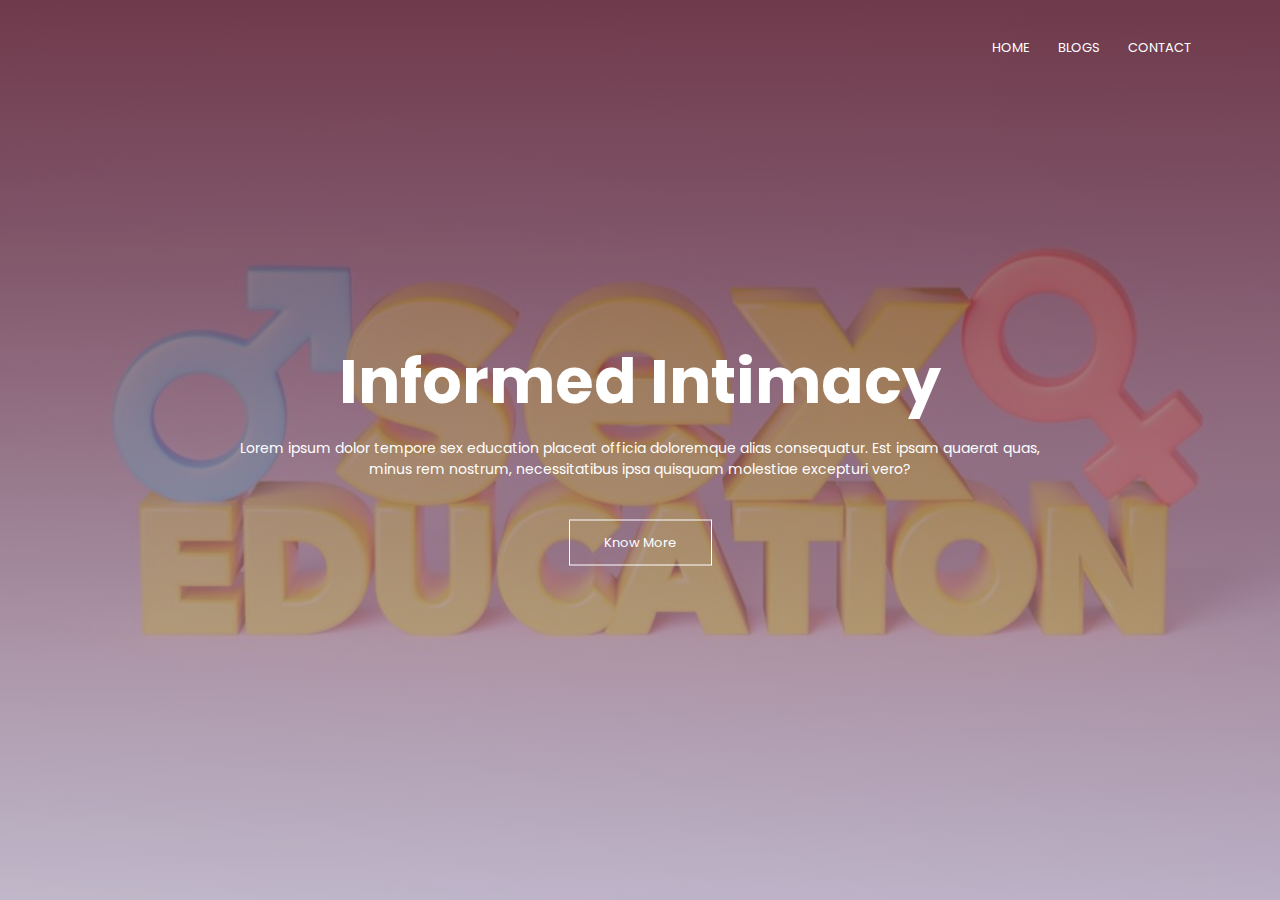
==== index.html @ b42451ce "Add files via upload" ====
<!DOCTYPE html>
<html lang="en">
<head>
    <meta charset="UTF-8">
    <meta http-equiv="X-UA-Compatible" content="IE=edge">
    <meta name="viewport" content="width=device-width, initial-scale=1.0">
    <title>RoseBeds</title>
    <link rel="stylesheet" href="style.css">
    <link rel="preconnect" href="https://fonts.googleapis.com">
<link rel="preconnect" href="https://fonts.gstatic.com" crossorigin>
<link href="https://fonts.googleapis.com/css2?family=Poppins:ital,wght@0,300;0,400;0,600;0,700;1,100&display=swap" rel="stylesheet">
</head>
<body>
    <section class="header">
        <nav>
            <a href="index.html"><img src="" alt=""></a>
            <div id="navlinks">
                <ul>
                    <li><a href="">HOME</a></li>
                    <li><a href="">BLOGS</a></li>
                    <li><a href="">CONTACT</a></li>
                </ul>
            </div>
        </nav>

    <div id="textbox">
        <h1>Informed Intimacy</h1>
        <p>Lorem ipsum dolor tempore sex education placeat officia doloremque alias consequatur. Est ipsam quaerat quas, <br>minus rem nostrum, necessitatibus ipsa quisquam molestiae excepturi vero?</p>
        <a href=""class="herobutton">Know More</a>
    </div>
    </section>
</body>
</html>
---- style.css ----
*{
    margin: 0;
    padding: 0;   
    font-family: 'Poppins', sans-serif;
}

.header{
    min-height: 100vh;
    width: 100%;
    background-image: linear-gradient(rgba(88, 29, 29, 0.7),rgba(176, 172, 185, 0.7)),url(bg.jpg);
    background-position: center;
    background-size: cover;
    position: relative;
}

nav{
    display: flex;
    padding: 2% 6%;
    justify-content: space-between;
    align-items: center;
}
nav img{

}
#navlinks{
    flex: 1;
    text-align: right;
}
#navlinks ul li{
    list-style: none;
    display: inline-block;
    padding: 8px 12px;
    position: relative;
}
#navlinks ul li a{
    color: #fff;
    text-decoration: none;
    font-size: 13px;
}
#navlinks ul li::after{
    content:'';
    width: 0%;
    height: 2px;
    background: #f44336;
    display: block;
    margin: auto;
    transition: 0.3s;
}
#navlinks ul li:hover::after{
    width: 100%;
}

#textbox{
    width: 90%;
    color: white;
    position: absolute;
    top: 50%;
    left: 50%;
    transform:translate(-50%,-50%);
    text-align: center;
}

#textbox h1{
    font-size: 62px;
}
#textbox p{
    margin: 10px 0 40px;
    font-size: 14px;
    color: white;
}

.herobutton{
    display:inline-block;
    text-decoration: none;
    color: white;
    border: 1px solid #fff;
    padding: 12px 34px;
    font-size: 13px;
    background: transparent;
    position: relative;
    cursor: pointer;
}

.herobutton:hover{
    border:1px solid #f44336;
    background: #f44336;
    transition: 1s;
}
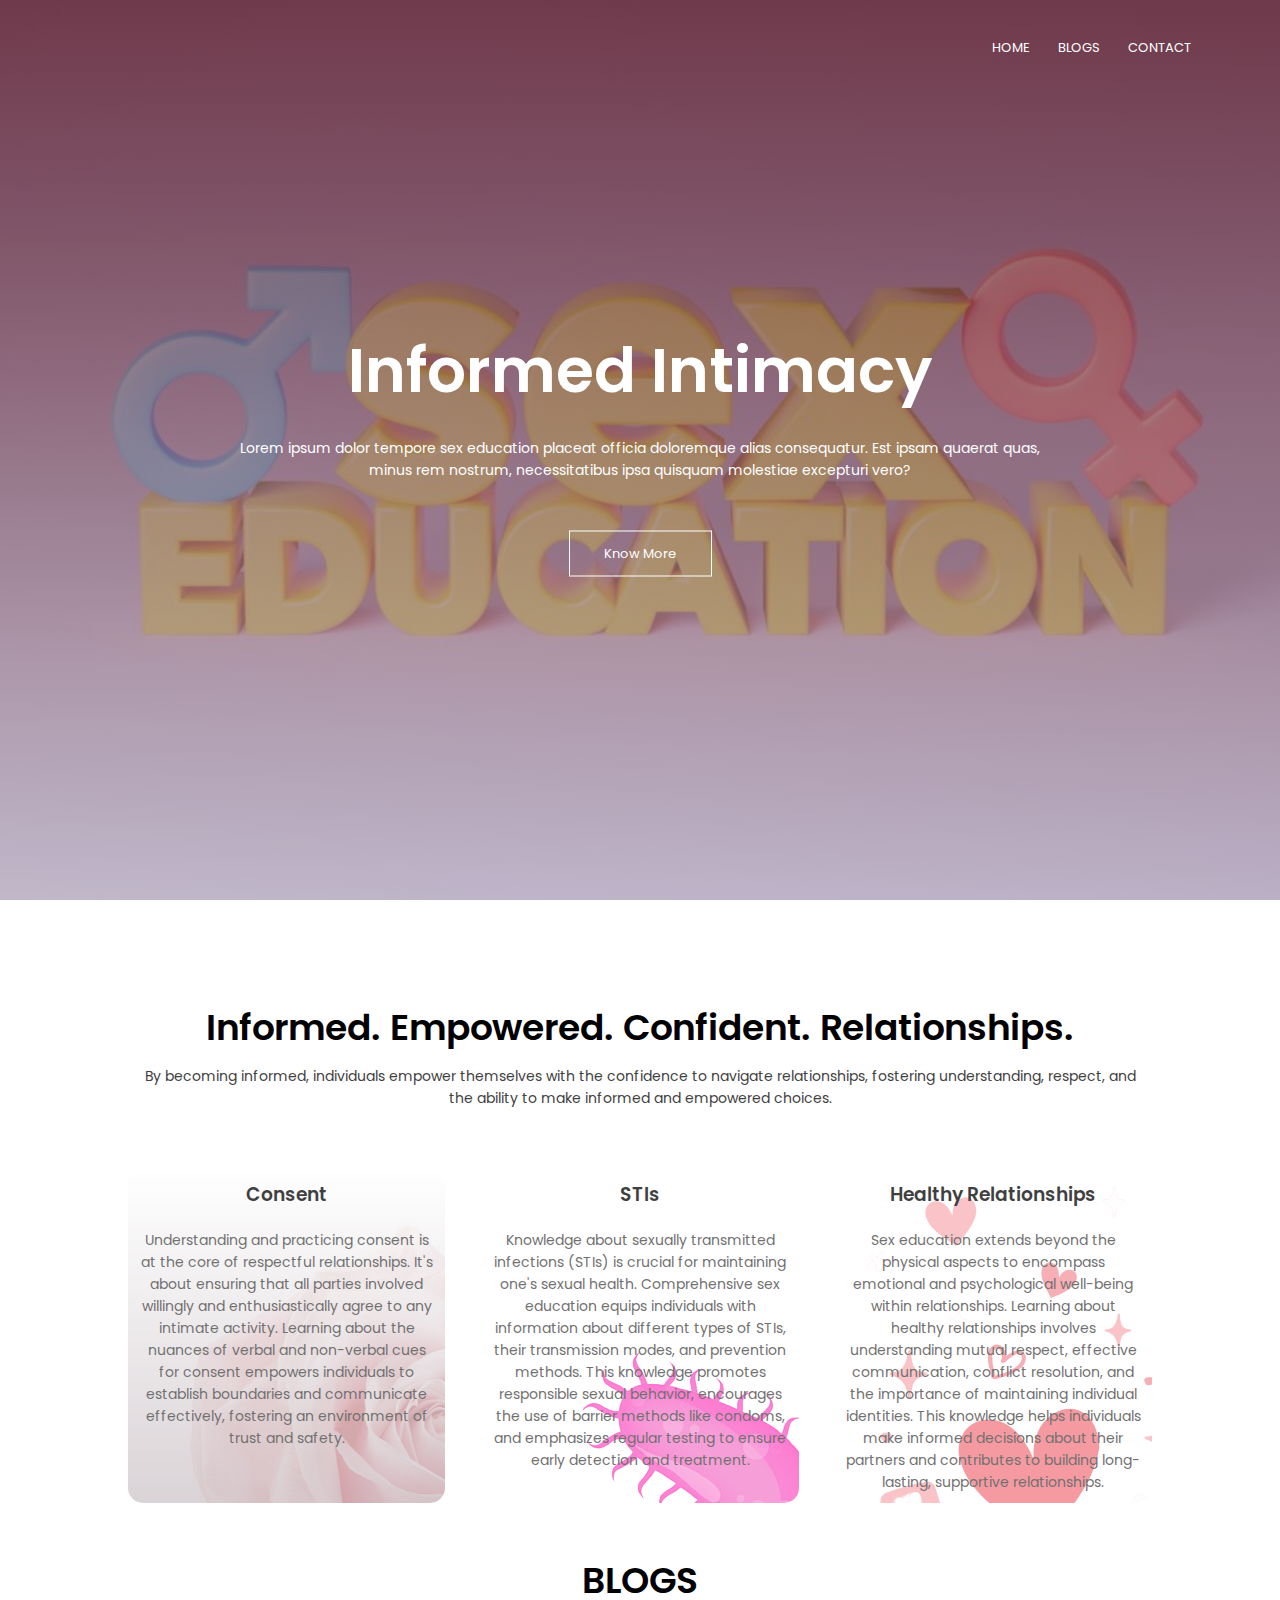
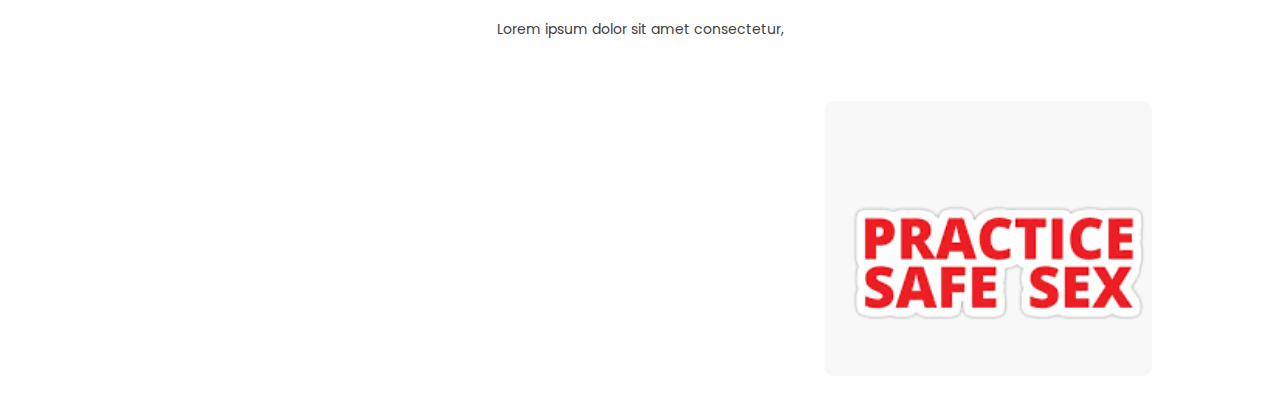
==== commit 0bef455d: "Add files via upload" ====
--- a/index.html
+++ b/index.html
@@ -9,18 +9,23 @@
     <link rel="preconnect" href="https://fonts.googleapis.com">
 <link rel="preconnect" href="https://fonts.gstatic.com" crossorigin>
 <link href="https://fonts.googleapis.com/css2?family=Poppins:ital,wght@0,300;0,400;0,600;0,700;1,100&display=swap" rel="stylesheet">
+<link rel="stylesheet" href="https://cdnjs.cloudflare.com/ajax/libs/font-awesome/6.4.2/css/all.min.css" integrity="sha512-z3gLpd7yknf1YoNbCzqRKc4qyor8gaKU1qmn+CShxbuBusANI9QpRohGBreCFkKxLhei6S9CQXFEbbKuqLg0DA==" crossorigin="anonymous" referrerpolicy="no-referrer" />
+
 </head>
 <body>
+    
     <section class="header">
         <nav>
             <a href="index.html"><img src="" alt=""></a>
             <div id="navlinks">
+                <i class="fa fa-times" onclick="hidemenu()"></i>
                 <ul>
-                    <li><a href="">HOME</a></li>
+                    <li><a href="index.html">HOME</a></li>
                     <li><a href="">BLOGS</a></li>
                     <li><a href="">CONTACT</a></li>
                 </ul>
             </div>
+            <i class="fa fa-bars" onclick="showmenu()"></i>
         </nav>
 
     <div id="textbox">
@@ -29,5 +34,64 @@
         <a href=""class="herobutton">Know More</a>
     </div>
     </section>
+
+
+    <section class="Sex">
+        <h1>Informed. Empowered. Confident. Relationships.</h1>
+        <p>By becoming informed, individuals empower themselves with the confidence to navigate relationships, fostering understanding, respect, and the ability to make informed and empowered choices.</p>
+
+        <div class="row">
+            <div class="coloumn">
+                <h3>Consent</h3>
+                <p>Understanding and practicing consent is at the core of respectful relationships. It's about ensuring that all parties involved willingly and enthusiastically agree to any intimate activity. Learning about the nuances of verbal and non-verbal cues for consent empowers individuals to establish boundaries and communicate effectively, fostering an environment of trust and safety.</p>
+            </div>
+            <div class="coloumn">
+                <h3>STIs</h3>
+                <p>Knowledge about sexually transmitted infections (STIs) is crucial for maintaining one's sexual health. Comprehensive sex education equips individuals with information about different types of STIs, their transmission modes, and prevention methods. This knowledge promotes responsible sexual behavior, encourages the use of barrier methods like condoms, and emphasizes regular testing to ensure early detection and treatment.</p>
+            </div>
+            <div class="coloumn">
+                <h3>Healthy Relationships</h3>
+                <p>Sex education extends beyond the physical aspects to encompass emotional and psychological well-being within relationships. Learning about healthy relationships involves understanding mutual respect, effective communication, conflict resolution, and the importance of maintaining individual identities. This knowledge helps individuals make informed decisions about their partners and contributes to building long-lasting, supportive relationships.</p>
+            </div>
+        </div>
+
+    </section>
+
+    <section class="blogs">
+        <h1>BLOGS</h1>
+        <p>Lorem ipsum dolor sit amet consectetur, </p>
+
+        <div  class="row" >
+            <div class="coloumb" id="clicableDiv1">
+                <img src="https://feminisminindia.com/wp-content/uploads/2020/03/KwTddErSlVRnmRZ-800x450-noPad.jpg" alt="">
+                <div class="layer">
+                    <h3>Lack Of Sex Education</h3>
+                </div>
+            </div>
+
+            <div class="coloumb" id="clicableDiv2">
+                <img src="https://borgenproject.org/wp-content/uploads/india_gender_justice_equality_women_equal_asia_human_rights_international_aid_opt.jpg" alt="">
+                <div class="layer">
+                    <h3>Gender Disparities</h3>
+                </div>
+            </div>
+
+            <div class="coloumb" id="clicableDiv3">
+                <img src="[data-uri]" alt="">
+                <div class="layer">
+                    <h3>Lack Of Sex Education</h3>
+                </div>
+            </div>
+        </div>
+        
+    </section>
+
+
+
+
+
+    <script src="script.js">
+      
+    </script>
 </body>
 </html>--- a/style.css
+++ b/style.css
@@ -3,6 +3,26 @@
     padding: 0;   
     font-family: 'Poppins', sans-serif;
 }
+html{
+    cursor: none;
+}
+body {
+    cursor: none;
+}
+.custom-cursor {
+    position: fixed;
+    background-repeat: no-repeat;
+    width: 75px;
+    height: 75px;
+    background: url('spermgif1.gif') no-repeat;
+    background-size: cover;
+    pointer-events: none; 
+    z-index: 9999; 
+    transform: translate(-50%, -50%) rotate(45deg) scaleX(-1);
+    -webkit-user-drag: none;
+}
+
+
 
 .header{
     min-height: 100vh;
@@ -19,9 +39,6 @@
     justify-content: space-between;
     align-items: center;
 }
-nav img{
-
-}
 #navlinks{
     flex: 1;
     text-align: right;
@@ -33,6 +50,7 @@
     position: relative;
 }
 #navlinks ul li a{
+    cursor: none;
     color: #fff;
     text-decoration: none;
     font-size: 13px;
@@ -70,6 +88,7 @@
 }
 
 .herobutton{
+    cursor: none;
     display:inline-block;
     text-decoration: none;
     color: white;
@@ -82,7 +101,223 @@
 }
 
 .herobutton:hover{
+    cursor: none;
     border:1px solid #f44336;
     background: #f44336;
     transition: 1s;
+}
+
+nav .fa{
+    display: none;
+}
+
+@media(max-width:700px)
+{
+        #textbox h1{
+        font-size: 20px;
+    }
+
+    #navlinks ul li{
+        display: block;
+    }
+    #navlinks{
+        position: absolute;
+        background: #f44336;
+        height: 100vh;
+        width: 150px;
+        top:0;
+        right: -200px;
+        text-align: left;
+        z-index: 2;
+        transition: 1s;
+    }
+    nav .fa{
+        display: block;
+        color: white;
+        margin: 10px;
+        font-size: 22px;
+        cursor: none;
+    }
+    #navlinks ul{
+        padding: 30px;
+    }
+}
+
+.Sex{
+    width: 80%;
+    margin: auto;
+    text-align: center;
+    padding-top: 100px;
+}
+h1{
+    font-size: 36px;
+    font-weight: 600;
+}
+
+p{
+    color: #424141;
+    font-size:14px ;
+    font-weight: 400;
+    line-height: 22px;
+    padding: 10px;
+}
+
+.row{
+    margin-top: 5%;
+    display: flex;
+    justify-content: space-between;
+
+}
+.coloumn{
+    flex-basis: 31%;
+    border-radius: 15px;
+    margin-bottom: 20px 12px;
+    box-sizing: border-box;
+    transition: 0.5s;
+}
+.coloumn:nth-child(1)
+{
+    background-image:linear-gradient(rgba(255, 255, 255, 0.7),rgba(185, 172, 179, 0.7)) , url(roses1.jpg);
+    opacity:0.75;
+}
+.coloumn:nth-child(2)
+{
+    background-image: url(germs1.png);
+    background-position: 0px 45px;
+    opacity:0.75;
+}
+
+.coloumn:nth-child(3)
+{
+    background-image: url(love1.png);
+    background-position: 0px -3px;
+    opacity:0.75;
+}
+
+h3{
+    text-align: center;
+    font-weight:600 ;
+    margin: 10px 0;
+}
+
+.coloumn:hover{
+    opacity: 1.25;
+    box-shadow: 0 0 25px 0px rgba(0,0,0,0.2);
+}
+
+@media(max-width:700px)
+{
+    .row{
+        flex-direction: column;
+        gap: 20px;
+    }
+}
+
+.blogs{
+    width: 80%;
+    margin: auto;
+    text-align: center;
+    padding-top: 50px;
+}
+
+.coloumb{
+    flex-basis: 32%;
+    border-radius: 10px;
+    margin-bottom: 30px;
+    position: relative;
+    overflow: hidden;
+}
+.coloumb img{
+    display: block;
+    transform: translate(-15%);
+}
+
+#clicableDiv2 img
+{
+    scale: 1.45;
+    transform: translate(-0%,10%);
+}
+#clicableDiv3 img
+{
+    scale: 1.55;
+    align-items: center;
+    margin-left: 35%;
+    margin-top: 15%;
+
+}
+
+
+.layer{
+    background:transparent;
+    height: 100%;
+    width: 100%;
+    position: absolute;
+    top: 0;
+    left: 0;
+    transition: .5s;
+}
+.layer:hover{
+    background:  rgba(206, 60, 60, 0.7);
+}
+
+.layer h3{
+    width: 100%;
+    font-weight: 500;
+    color: #fff;
+    font-size: 26px;
+    bottom: 0;
+    left: 50%;
+    transform: translateX(-50%);
+    position: absolute;
+    opacity: 0;
+    transition: .5s;
+}
+
+.layer:hover h3{
+    bottom: 49%;
+    opacity: 1;
+}
+
+
+.subheader{
+    height: 50vh;
+    width: 100%;
+    background-image: linear-gradient(rgba(150, 87, 87, 0.7),rgba(189, 167, 167, 0.7)),url(https://cdn.create.vista.com/api/media/medium/367109056/stock-photo-top-view-cubes-sex-education-lettering-gender-symbols-isolated-white?token=);
+    background-position: center;
+    text-align: center;
+    color: #ffffff;
+}
+.subheader h1{
+    margin-top: 100px;
+    color: #fff;
+}
+
+.blog1{
+    width: 80%;
+    margin: auto;
+    padding: 60px 0;
+}
+.blogleft{
+    flex-basis: 70%;
+}
+.blogleft img{
+    width: 100%;
+}
+.blogleft h2{
+    color: #222;
+    font-weight: 600;
+    margin: 30px 0;
+}
+
+.blogleft p{
+    padding: 0;
+    color: #8d8c8c;
+    font-size: medium;
+}
+.blogleft p1{
+    text-align: right;
+}
+
+h5{
+    font-weight: 500;
 }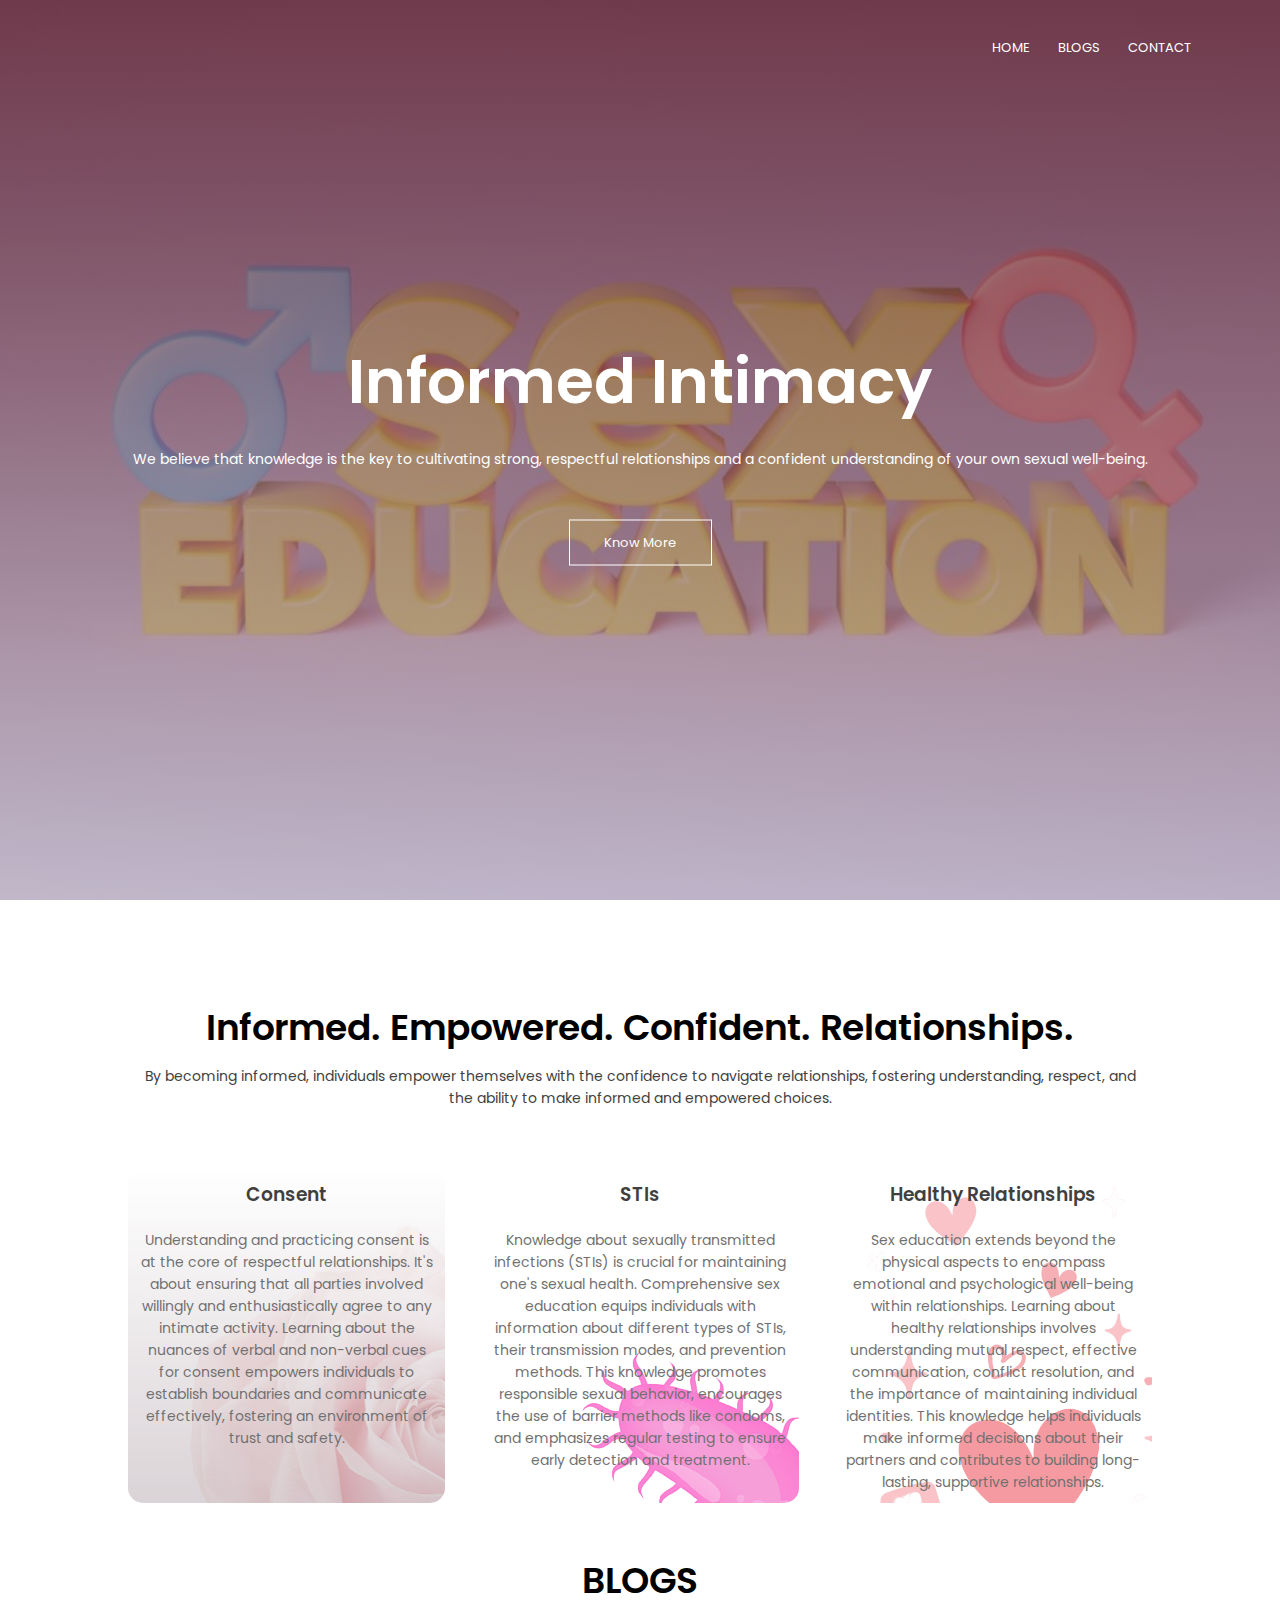
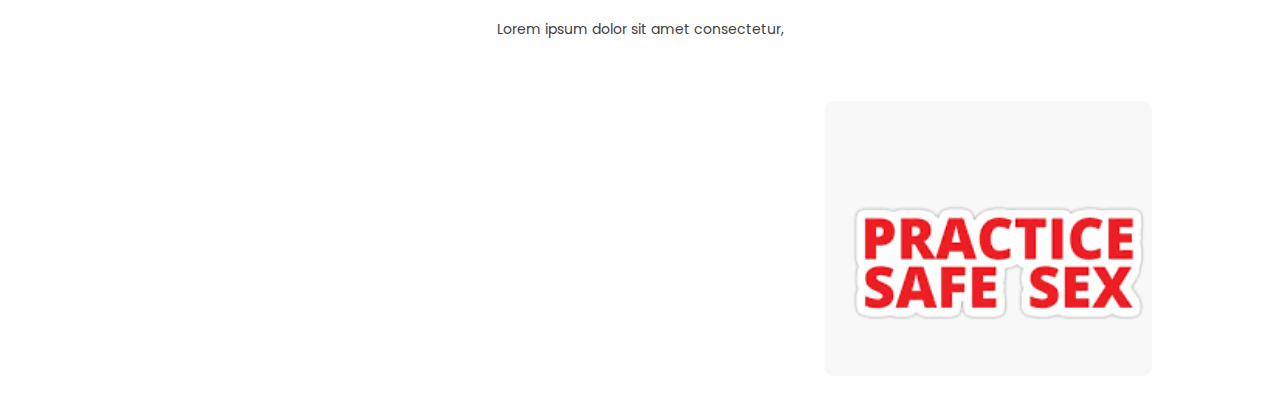
==== commit e5c9c35c: "Add files via upload" ====
--- a/index.html
+++ b/index.html
@@ -30,7 +30,7 @@
 
     <div id="textbox">
         <h1>Informed Intimacy</h1>
-        <p>Lorem ipsum dolor tempore sex education placeat officia doloremque alias consequatur. Est ipsam quaerat quas, <br>minus rem nostrum, necessitatibus ipsa quisquam molestiae excepturi vero?</p>
+        <p>We believe that knowledge is the key to cultivating strong, respectful relationships and a confident understanding of your own sexual well-being.</p>
         <a href=""class="herobutton">Know More</a>
     </div>
     </section>
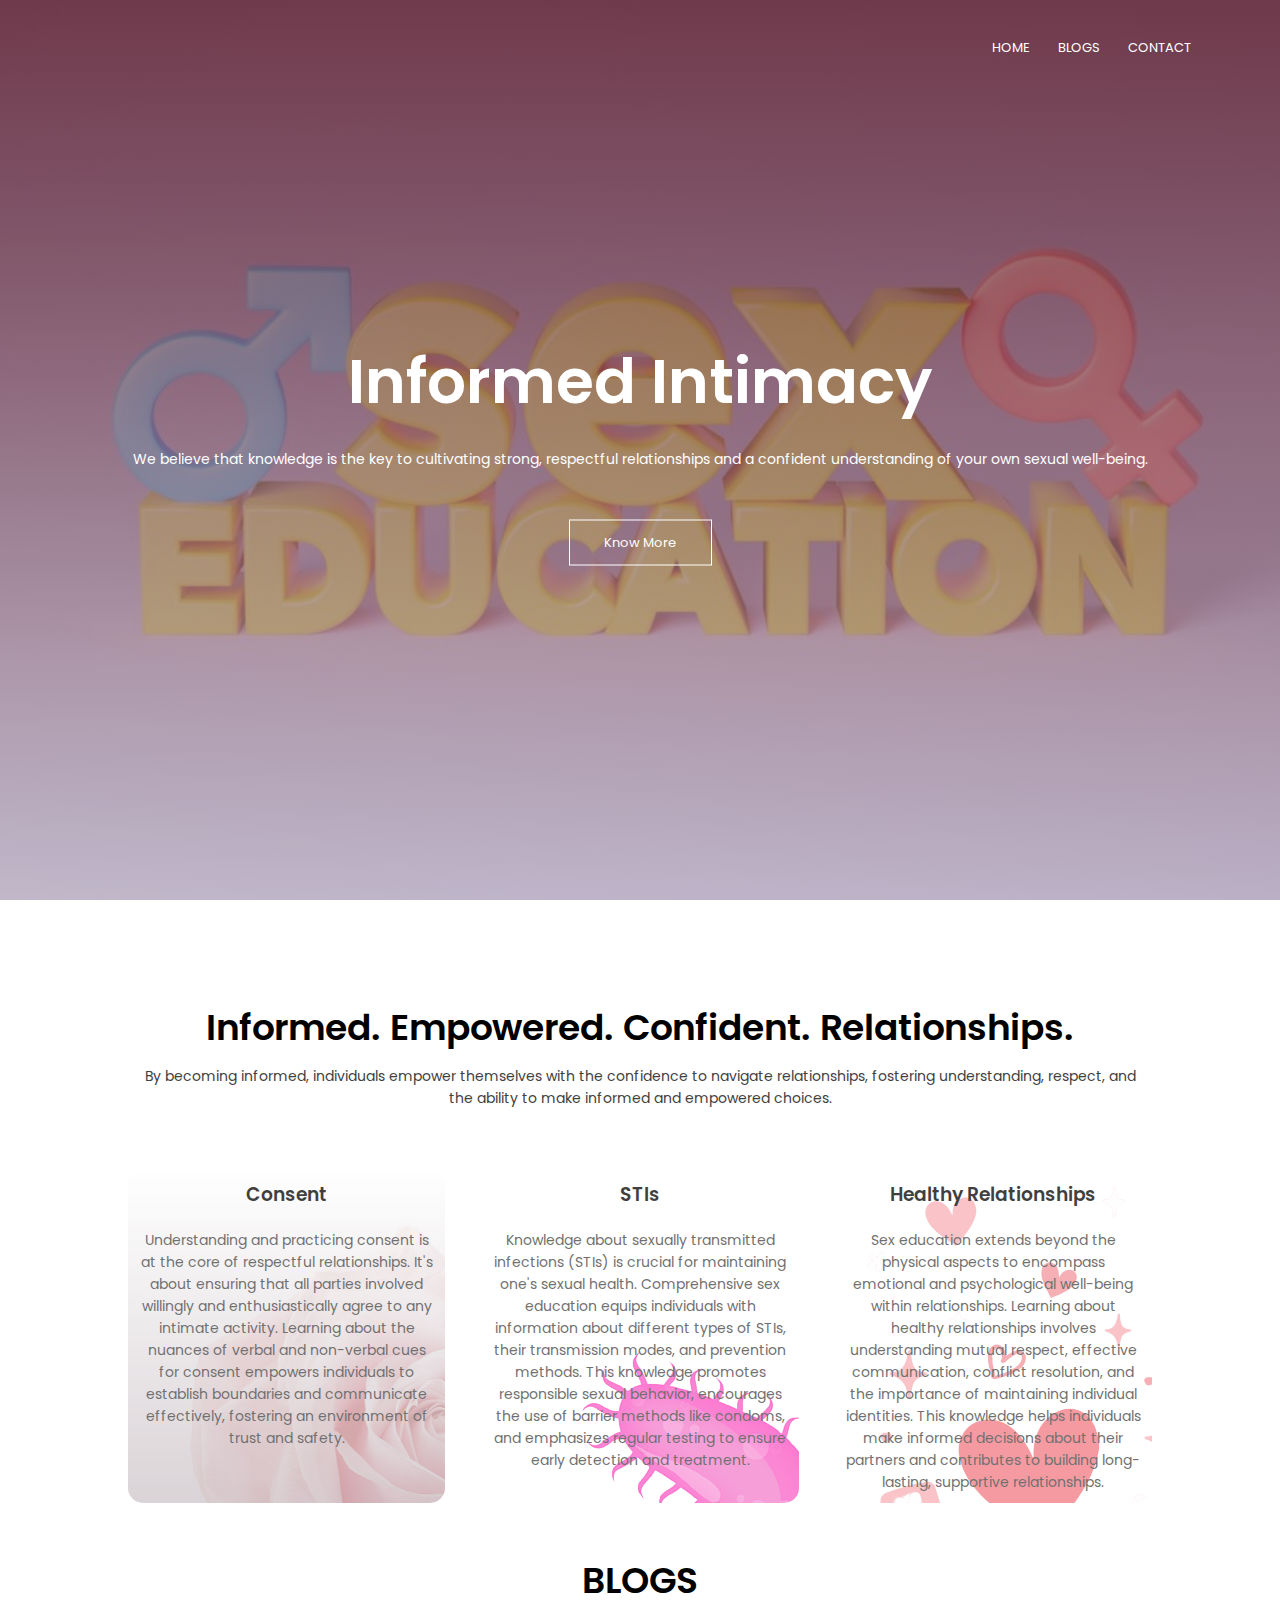
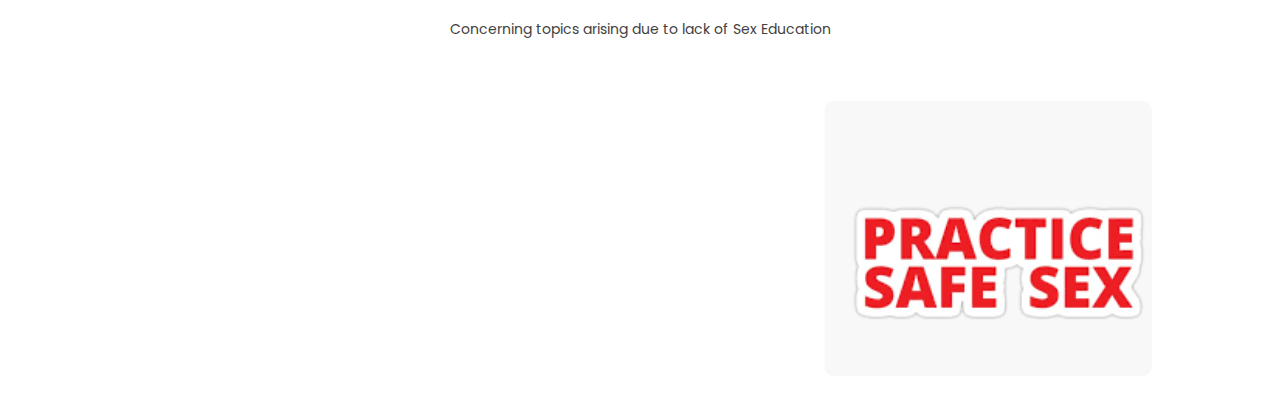
==== commit 34df6e00: "Add files via upload" ====
--- a/index.html
+++ b/index.html
@@ -4,7 +4,7 @@
     <meta charset="UTF-8">
     <meta http-equiv="X-UA-Compatible" content="IE=edge">
     <meta name="viewport" content="width=device-width, initial-scale=1.0">
-    <title>RoseBeds</title>
+    <title>Sex4India</title>
     <link rel="stylesheet" href="style.css">
     <link rel="preconnect" href="https://fonts.googleapis.com">
 <link rel="preconnect" href="https://fonts.gstatic.com" crossorigin>
@@ -21,7 +21,7 @@
                 <i class="fa fa-times" onclick="hidemenu()"></i>
                 <ul>
                     <li><a href="index.html">HOME</a></li>
-                    <li><a href="">BLOGS</a></li>
+                    <li><a href="#blogs">BLOGS</a></li>
                     <li><a href="">CONTACT</a></li>
                 </ul>
             </div>
@@ -57,9 +57,9 @@
 
     </section>
 
-    <section class="blogs">
+    <section class="blogs" id="blogs">
         <h1>BLOGS</h1>
-        <p>Lorem ipsum dolor sit amet consectetur, </p>
+        <p>Concerning topics arising due to lack of Sex Education</p>
 
         <div  class="row" >
             <div class="coloumb" id="clicableDiv1">
@@ -79,7 +79,7 @@
             <div class="coloumb" id="clicableDiv3">
                 <img src="[data-uri]" alt="">
                 <div class="layer">
-                    <h3>Lack Of Sex Education</h3>
+                    <h3>Safe Sex Practices</h3>
                 </div>
             </div>
         </div>
